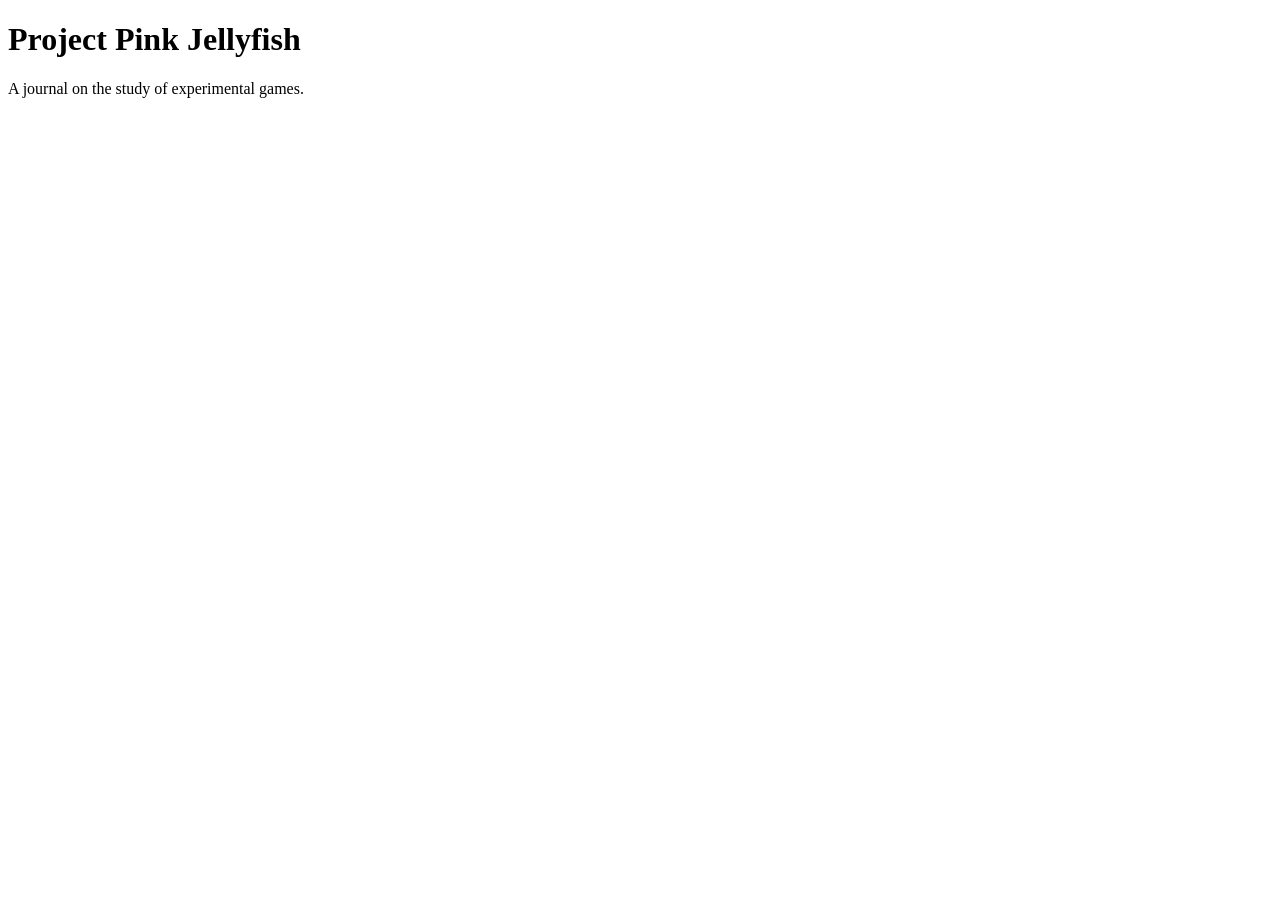
==== index.html @ efd95e19 "Initial commit" ====
<!DOCTYPE html>
<html>
    <head>
        <meta charset="utf-8">
        <title>Project Home</title>
    </head>
    <body>

    <h1>Project Pink Jellyfish</h1>
    <p>A journal on the study of experimental games.</p>

    </body>
</html>
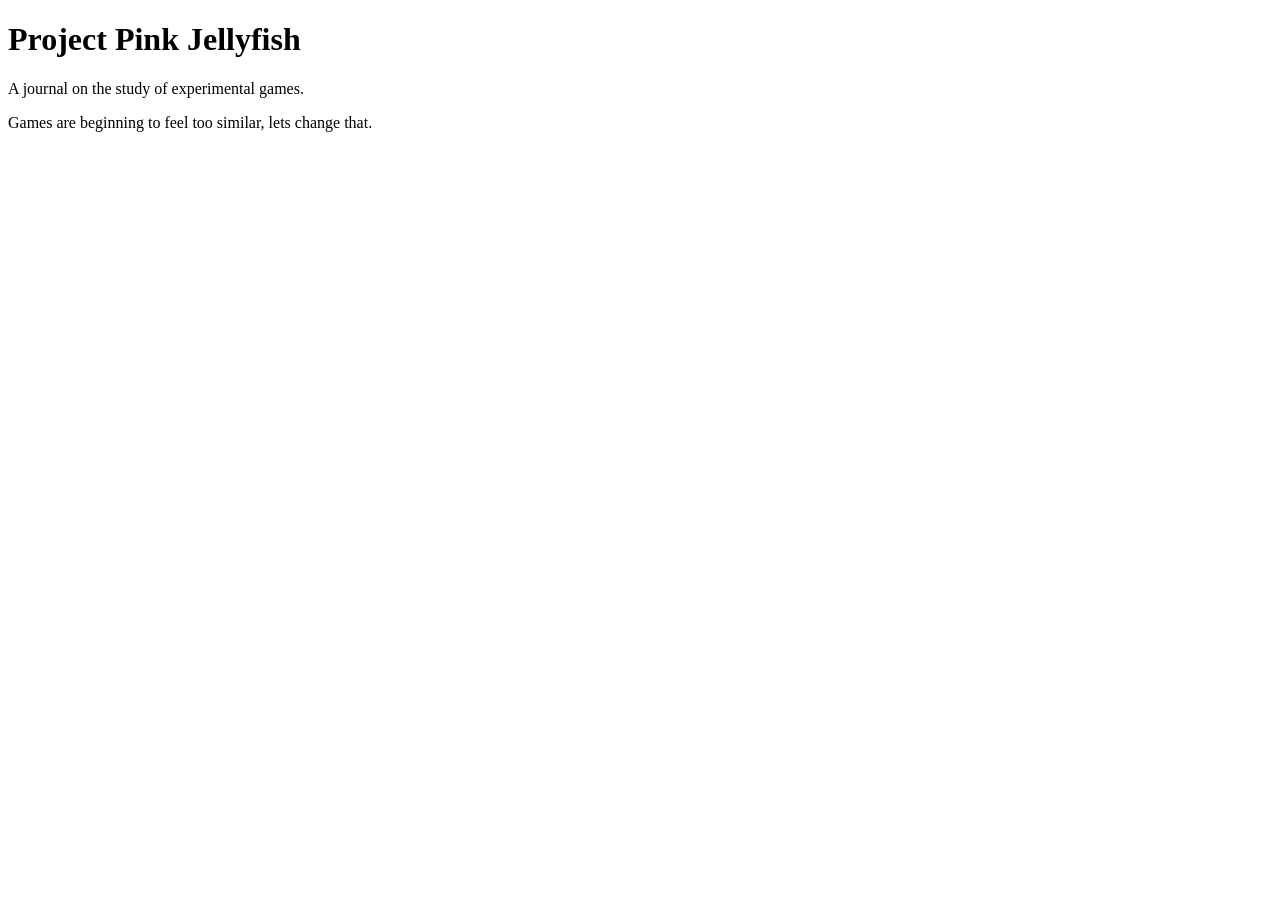
==== commit 8d7b63a8: "initial commit" ====
--- a/index.html
+++ b/index.html
@@ -9,5 +9,7 @@
     <h1>Project Pink Jellyfish</h1>
     <p>A journal on the study of experimental games.</p>
 
+    <p>Games are beginning to feel too similar, lets change that.</p>
+
     </body>
 </html>
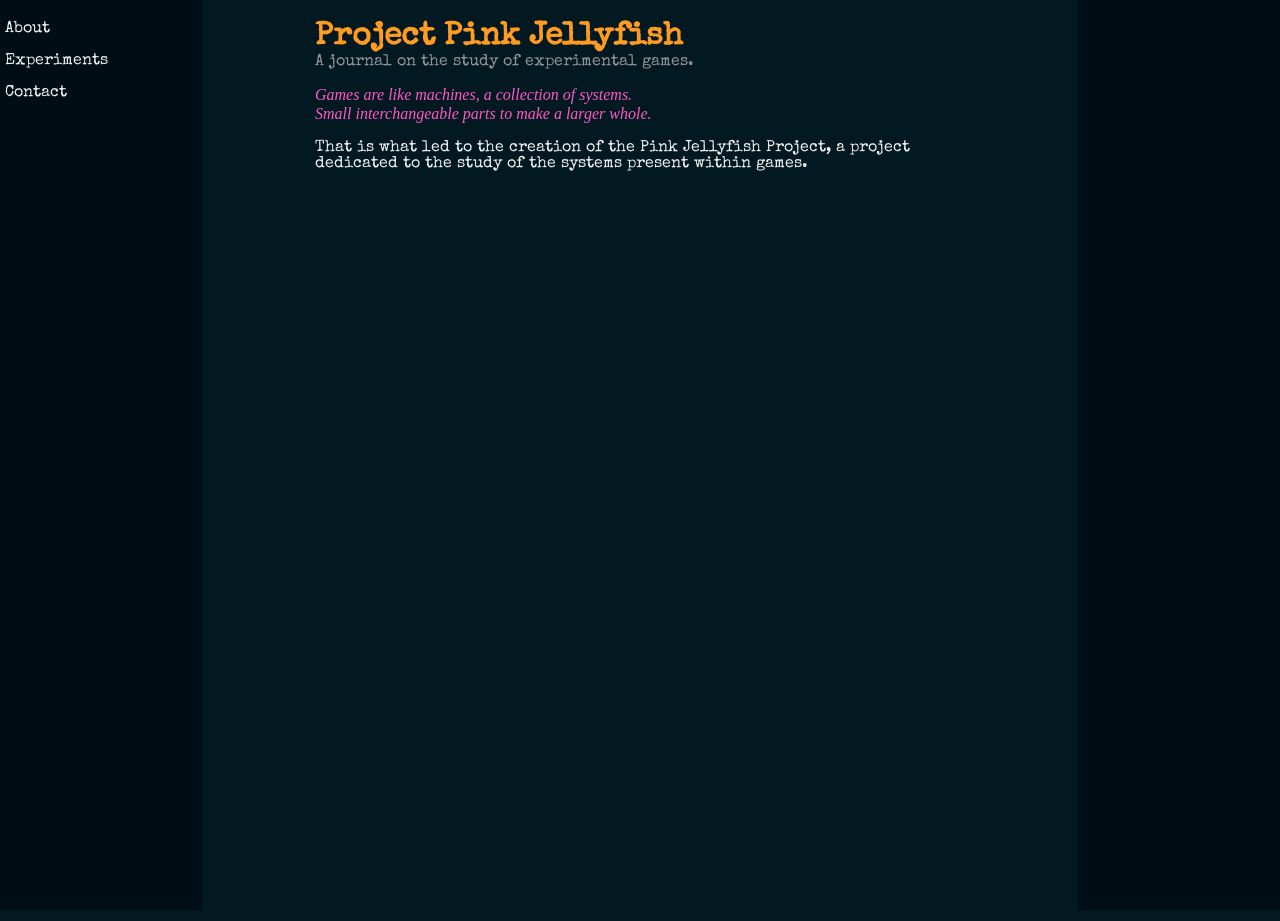
==== commit 996de7ab: "Side Bars" ====
--- a/index.html
+++ b/index.html
@@ -3,13 +3,29 @@
     <head>
         <meta charset="utf-8">
         <title>Project Home</title>
+        <link rel="stylesheet" href="style.css">
+
+        <link rel="preconnect" href="https://fonts.googleapis.com">
+        <link rel="preconnect" href="https://fonts.gstatic.com" crossorigin>
+        <link href="https://fonts.googleapis.com/css2?family=Special+Elite&display=swap" rel="stylesheet">
+        <link href="https://fonts.googleapis.com/css2?family=Permanent+Marker&family=Special+Elite&display=swap" rel="stylesheet">
     </head>
     <body>
-
-    <h1>Project Pink Jellyfish</h1>
-    <p>A journal on the study of experimental games.</p>
-
-    <p>Games are beginning to feel too similar, lets change that.</p>
-
+        <div class="main_content"></div>
+            <div class="left_sidebar">
+                <p>About</p>
+                <p>Experiments</p>
+                <p>Contact</p>
+            </div>
+            <div class="center_content">
+                <h1>Project Pink Jellyfish</h1>
+                <p class="subtitle">A journal on the study of experimental games.</p>
+                <em>Games are like machines, a collection of systems.<br>
+                    Small interchangeable parts to make a larger whole.</em>
+                <p>That is what led to the creation of the Pink Jellyfish Project, 
+                    a project dedicated to the study of the systems present within games.</p>
+            </div>
+            <div class="right_sidebar"></div>
+        </div>
     </body>
 </html>
--- a/style.css
+++ b/style.css
@@ -0,0 +1,58 @@
+body {
+    background-color: #021922;
+    color: #f0f0f0;
+    margin: 0;
+    padding: 0;
+    font-family: 'Special Elite', cursive;
+}
+
+h1, h2, h3, h4, h5, h6 {
+    color: #ff9b21;
+    padding-bottom: 0;
+    margin-bottom: 0;
+}
+
+em {
+    font-style: italic;
+    font-family: 'Permanent Marker', cursive;
+    color: #ff59c2;
+}
+
+div.main_content {
+    display: flex;
+    direction: row;
+}
+
+div.center_content {
+    max-width: 650px;
+    min-width: 300px;
+    margin-left: auto;
+    margin-right: auto;
+    height: 100vh;
+}
+
+div.left_sidebar {
+    position: fixed;
+    top: 0;
+    left: 0;
+    width: 15%;
+    height: 100vh;
+    background-color: #000d14;
+    padding: 5px
+}
+
+div.right_sidebar {
+    position: fixed;
+    top: 0;
+    right: 0;
+    width: 15%;
+    height: 100vh;
+    background-color: #000d14;
+    padding: 5px
+}
+
+p.subtitle {
+    margin-top: 0;
+    padding-top: 0;
+    color: #949494;
+}
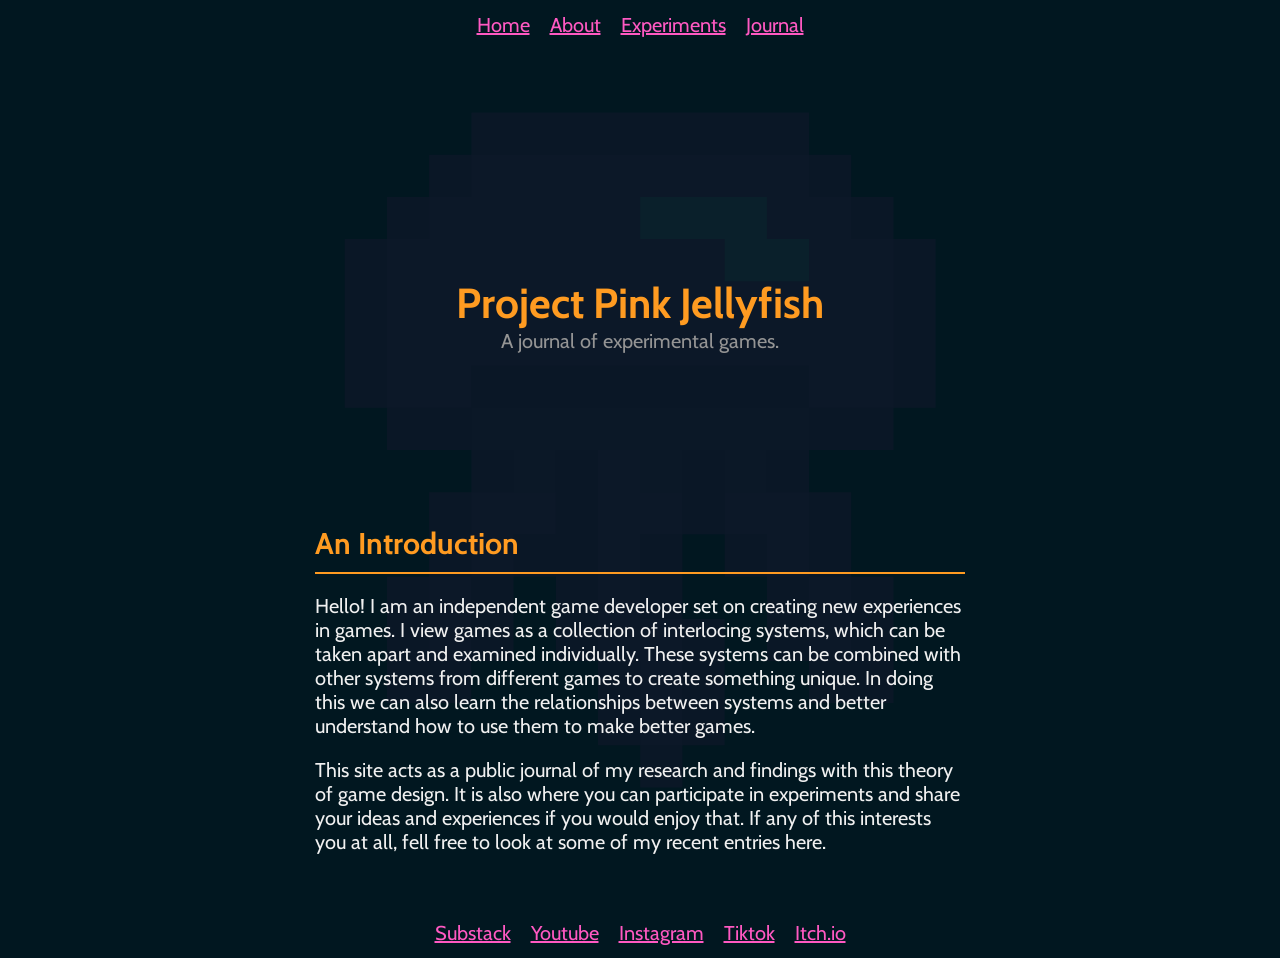
==== commit 8dee0d5a: "Base Website" ====
--- a/index.html
+++ b/index.html
@@ -7,25 +7,48 @@
 
         <link rel="preconnect" href="https://fonts.googleapis.com">
         <link rel="preconnect" href="https://fonts.gstatic.com" crossorigin>
-        <link href="https://fonts.googleapis.com/css2?family=Special+Elite&display=swap" rel="stylesheet">
-        <link href="https://fonts.googleapis.com/css2?family=Permanent+Marker&family=Special+Elite&display=swap" rel="stylesheet">
+        <!-- <link href="https://fonts.googleapis.com/css2?family=Special+Elite&display=swap" rel="stylesheet">
+        <link href="https://fonts.googleapis.com/css2?family=Permanent+Marker&family=Special+Elite&display=swap" rel="stylesheet"> -->
+        <link href="https://fonts.googleapis.com/css2?family=Cabin:ital,wght@0,400..700;1,400..700&family=Permanent+Marker&family=Special+Elite&display=swap" rel="stylesheet">
     </head>
     <body>
         <div class="main_content"></div>
             <div class="left_sidebar">
-                <p>About</p>
-                <p>Experiments</p>
-                <p>Contact</p>
             </div>
             <div class="center_content">
-                <h1>Project Pink Jellyfish</h1>
-                <p class="subtitle">A journal on the study of experimental games.</p>
-                <em>Games are like machines, a collection of systems.<br>
-                    Small interchangeable parts to make a larger whole.</em>
-                <p>That is what led to the creation of the Pink Jellyfish Project, 
-                    a project dedicated to the study of the systems present within games.</p>
+                <div class="top_navigation">
+                    <a href="index.html" style="padding: 10px;">Home</a>
+                    <a href="pages/about.html" style="padding: 10px;">About</a>
+                    <a href="pages/experiments.html" style="padding: 10px;">Experiments</a>
+                    <a href="pages/journal.html" style="padding: 10px;">Journal</a>
+                </div>
+                <div class="align_center" style="height: 50%;">
+                    <h1 style="font-size: 42px; text-align: center; margin-top: 100px">Project Pink Jellyfish</h1>
+                    <p class="subtitle" style="text-align: center;">A journal of experimental games.</p>
+                </div>
+                <h2>An Introduction</h2>
+                <hr>
+                <p>
+                    Hello! I am an independent game developer set on creating new experiences in games.
+                    I view games as a collection of interlocing systems, which can be taken apart and examined individually.
+                    These systems can be combined with other systems from different games to create something unique.
+                    In doing this we can also learn the relationships between systems and better understand how to use them to make better games.
+                </p>
+                <p>
+                    This site acts as a public journal of my research and findings with this theory of game design.
+                    It is also where you can participate in experiments and share your ideas and experiences if you would enjoy that.
+                    If any of this interests you at all, fell free to look at some of my recent entries here.
+                </p>
+                <div class="page_footer" style="height: 50px;">
+                    <a href="https://substack.com/@dapinkjellyfish">Substack</a>
+                    <a href="https://www.youtube.com/@dapinkjellyfish">Youtube</a>
+                    <a href="https://www.instagram.com/dapinkjellyfish/">Instagram</a>
+                    <a href="https://www.tiktok.com/@dapinkjellyfish">Tiktok</a>
+                    <a href="https://pink-jellyfish.itch.io/">Itch.io</a>
+                </div>
             </div>
             <div class="right_sidebar"></div>
         </div>
+        <img src="images/background-image-pink-jellyfish-opaque.png" style="height: 75%; width: auto; position: fixed; top: 50%; left: 50%; transform: translate(-50%, -50%); z-index: -1;">
     </body>
 </html>
--- a/style.css
+++ b/style.css
@@ -1,9 +1,11 @@
 body {
-    background-color: #021922;
+    background-color: #011720;
     color: #f0f0f0;
     margin: 0;
     padding: 0;
-    font-family: 'Special Elite', cursive;
+    /* font-family: 'Special Elite', cursive; */
+    font-family: 'Cabin', sans-serif;
+    font-size: 20px;
 }
 
 h1, h2, h3, h4, h5, h6 {
@@ -12,9 +14,15 @@
     margin-bottom: 0;
 }
 
+hr {
+    border: 1px solid #ff9b21;
+    margin-top: 10px;
+    margin-bottom: 10px;
+}
+
 em {
     font-style: italic;
-    font-family: 'Permanent Marker', cursive;
+    /* font-family: 'Permanent Marker', cursive; */
     color: #ff59c2;
 }
 
@@ -29,6 +37,8 @@
     margin-left: auto;
     margin-right: auto;
     height: 100vh;
+    padding-left: 10px;
+    padding-right: 10px;
 }
 
 div.left_sidebar {
@@ -37,7 +47,6 @@
     left: 0;
     width: 15%;
     height: 100vh;
-    background-color: #000d14;
     padding: 5px
 }
 
@@ -47,12 +56,50 @@
     right: 0;
     width: 15%;
     height: 100vh;
-    background-color: #000d14;
     padding: 5px
+}
+
+div.align_center{
+    display: flex;
+    justify-content: center;
+    align-items: center;
+    flex-direction: column;
+}
+
+div.top_navigation {
+    height: 50px;
+    display: flex;
+    justify-content: center;
+    align-items: center;
+}
+
+div.page_footer {
+    padding-top: 34px;
+    height: 50px;
+    display: flex;
+    justify-content: center;
+    align-items: center;
+    flex-wrap: wrap;
+}
+
+div.page_footer a {
+    padding: 10px;
 }
 
 p.subtitle {
     margin-top: 0;
     padding-top: 0;
     color: #949494;
-}+}
+
+a:link {
+    color: #ff59c2;
+}
+
+a:visited {
+    color: #a8198e;
+}
+
+a:hover {
+    color: #fb05a1;
+}
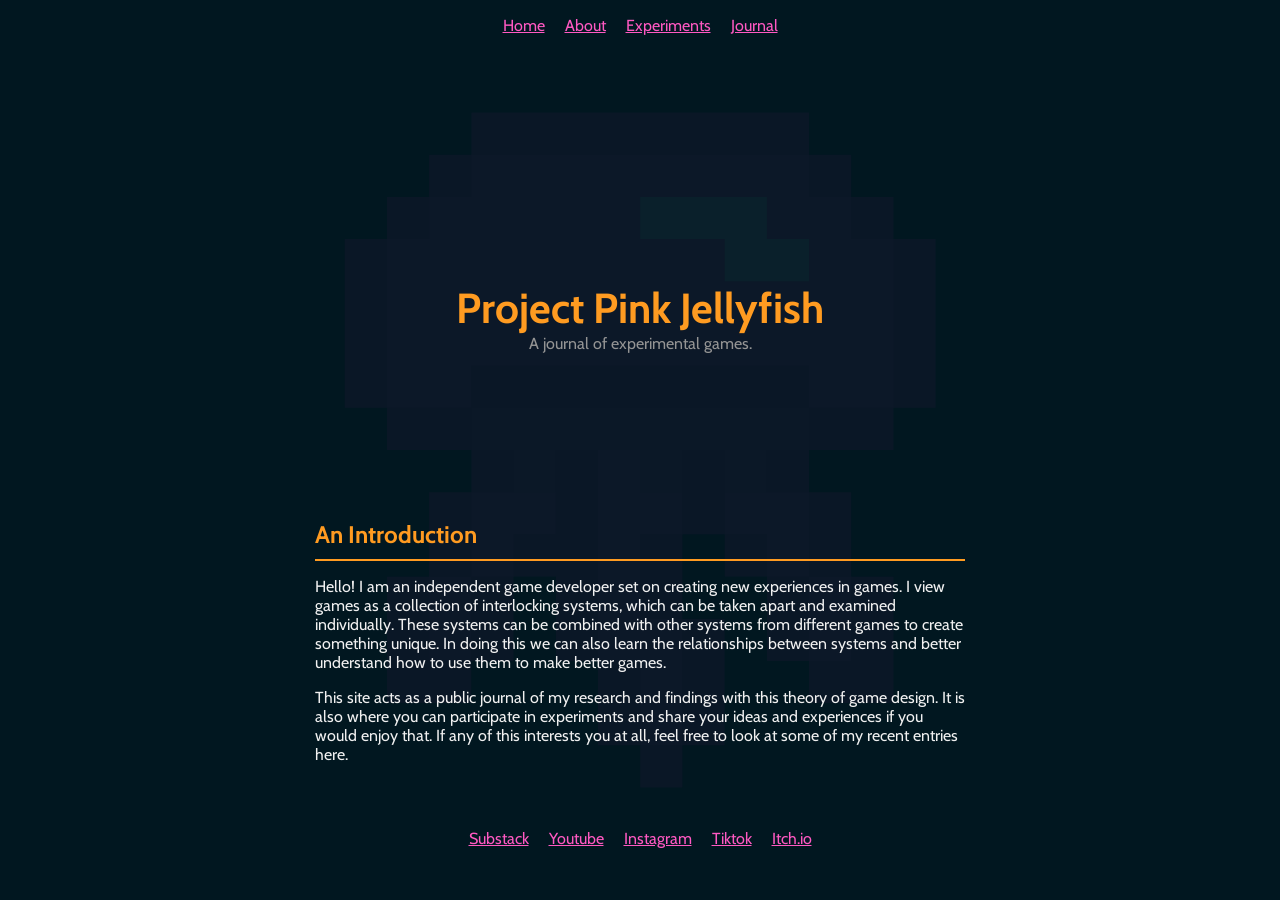
==== commit 51fc96e4: "Mobile Fix" ====
--- a/index.html
+++ b/index.html
@@ -2,6 +2,7 @@
 <html>
     <head>
         <meta charset="utf-8">
+        <meta name="viewport" content="width=device-width, initial-scale=1">
         <title>Project Home</title>
         <link rel="stylesheet" href="style.css">
 
@@ -30,14 +31,14 @@
                 <hr>
                 <p>
                     Hello! I am an independent game developer set on creating new experiences in games.
-                    I view games as a collection of interlocing systems, which can be taken apart and examined individually.
+                    I view games as a collection of interlocking systems, which can be taken apart and examined individually.
                     These systems can be combined with other systems from different games to create something unique.
                     In doing this we can also learn the relationships between systems and better understand how to use them to make better games.
                 </p>
                 <p>
                     This site acts as a public journal of my research and findings with this theory of game design.
                     It is also where you can participate in experiments and share your ideas and experiences if you would enjoy that.
-                    If any of this interests you at all, fell free to look at some of my recent entries here.
+                    If any of this interests you at all, feel free to look at some of my recent entries here.
                 </p>
                 <div class="page_footer" style="height: 50px;">
                     <a href="https://substack.com/@dapinkjellyfish">Substack</a>
--- a/style.css
+++ b/style.css
@@ -5,7 +5,6 @@
     padding: 0;
     /* font-family: 'Special Elite', cursive; */
     font-family: 'Cabin', sans-serif;
-    font-size: 20px;
 }
 
 h1, h2, h3, h4, h5, h6 {
@@ -39,6 +38,15 @@
     height: 100vh;
     padding-left: 10px;
     padding-right: 10px;
+}
+
+@media (max-width: 640px) {
+    div.left_sidebar {
+        display: none;
+    }
+    div.right_sidebar {
+        display: none;
+    }
 }
 
 div.left_sidebar {
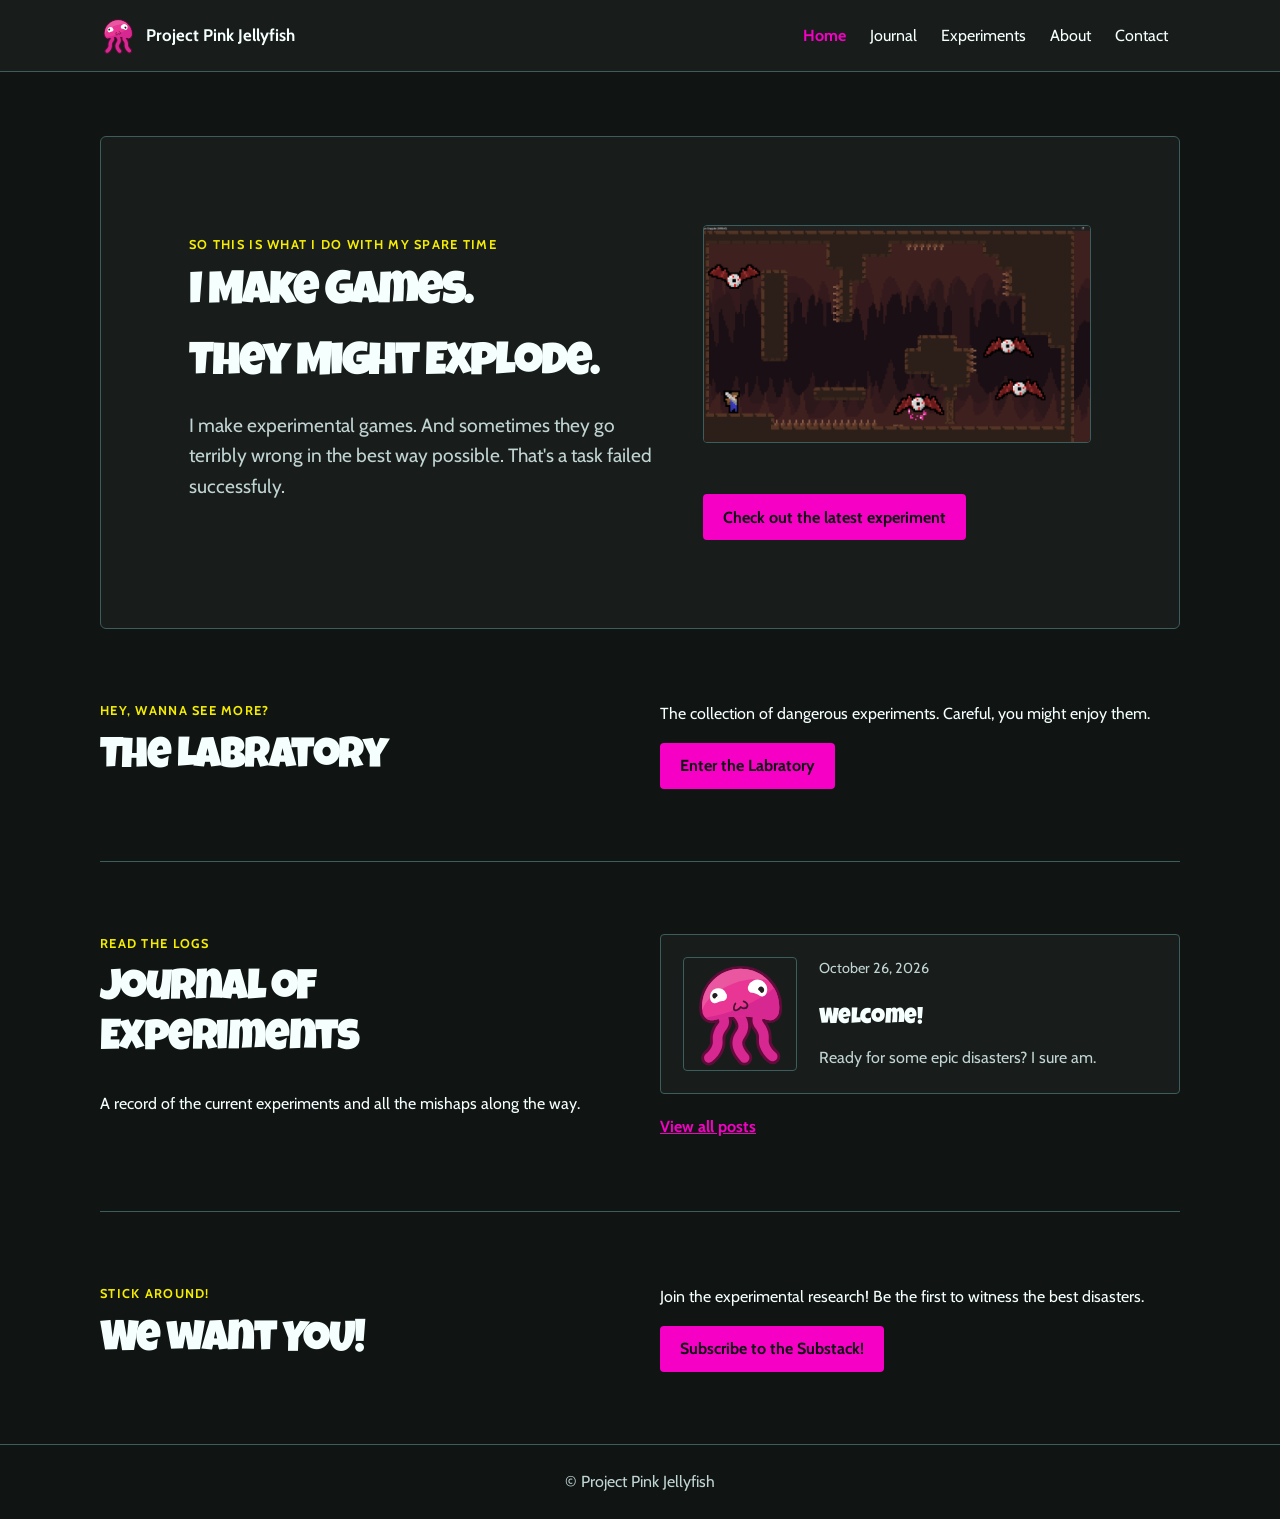
==== commit 7c6d7984: "Base Site" ====
--- a/index.html
+++ b/index.html
@@ -1,55 +1,121 @@
-<!DOCTYPE html>
-<html>
-    <head>
-        <meta charset="utf-8">
-        <meta name="viewport" content="width=device-width, initial-scale=1">
-        <title>Project Home</title>
-        <link rel="stylesheet" href="style.css">
+<!doctype html>
+<html lang="en">
+<head>
+  <meta charset="utf-8">
+  <meta name="viewport" content="width=device-width, initial-scale=1">
+  <meta name="description" content="A simple, responsive website starter.">
+  <title>Home | Project Pink Jellyfish</title>
+  <link rel="icon" href="images/logo.svg" type="image/svg+xml">
+  <link rel="preconnect" href="https://fonts.googleapis.com">
+  <link rel="preconnect" href="https://fonts.gstatic.com" crossorigin>
+  <link href="https://fonts.googleapis.com/css2?family=Cabin:wght@400;500;600;700&family=Luckiest+Guy&display=swap" rel="stylesheet">
+  <link rel="stylesheet" href="css/tokens.css">
+  <link rel="stylesheet" href="css/base.css">
+  <link rel="stylesheet" href="css/layout.css">
+  <link rel="stylesheet" href="css/components.css">
+  <link rel="stylesheet" href="css/responsive.css">
+</head>
+<body>
+  <header class="site-header">
+    <a class="brand" href="index.html" aria-label="Project Pink Jellyfish home">
+      <img class="brand-mark" src="images/logo.svg" alt="">
+      <span>Project Pink Jellyfish</span>
+    </a>
 
-        <link rel="preconnect" href="https://fonts.googleapis.com">
-        <link rel="preconnect" href="https://fonts.gstatic.com" crossorigin>
-        <!-- <link href="https://fonts.googleapis.com/css2?family=Special+Elite&display=swap" rel="stylesheet">
-        <link href="https://fonts.googleapis.com/css2?family=Permanent+Marker&family=Special+Elite&display=swap" rel="stylesheet"> -->
-        <link href="https://fonts.googleapis.com/css2?family=Cabin:ital,wght@0,400..700;1,400..700&family=Permanent+Marker&family=Special+Elite&display=swap" rel="stylesheet">
-    </head>
-    <body>
-        <div class="main_content"></div>
-            <div class="left_sidebar">
-            </div>
-            <div class="center_content">
-                <div class="top_navigation">
-                    <a href="index.html" style="padding: 10px;">Home</a>
-                    <a href="pages/about.html" style="padding: 10px;">About</a>
-                    <a href="pages/experiments.html" style="padding: 10px;">Experiments</a>
-                    <a href="pages/journal.html" style="padding: 10px;">Journal</a>
-                </div>
-                <div class="align_center" style="height: 50%;">
-                    <h1 style="font-size: 42px; text-align: center; margin-top: 100px">Project Pink Jellyfish</h1>
-                    <p class="subtitle" style="text-align: center;">A journal of experimental games.</p>
-                </div>
-                <h2>An Introduction</h2>
-                <hr>
-                <p>
-                    Hello! I am an independent game developer set on creating new experiences in games.
-                    I view games as a collection of interlocking systems, which can be taken apart and examined individually.
-                    These systems can be combined with other systems from different games to create something unique.
-                    In doing this we can also learn the relationships between systems and better understand how to use them to make better games.
-                </p>
-                <p>
-                    This site acts as a public journal of my research and findings with this theory of game design.
-                    It is also where you can participate in experiments and share your ideas and experiences if you would enjoy that.
-                    If any of this interests you at all, feel free to look at some of my recent entries here.
-                </p>
-                <div class="page_footer" style="height: 50px;">
-                    <a href="https://substack.com/@dapinkjellyfish">Substack</a>
-                    <a href="https://www.youtube.com/@dapinkjellyfish">Youtube</a>
-                    <a href="https://www.instagram.com/dapinkjellyfish/">Instagram</a>
-                    <a href="https://www.tiktok.com/@dapinkjellyfish">Tiktok</a>
-                    <a href="https://pink-jellyfish.itch.io/">Itch.io</a>
-                </div>
-            </div>
-            <div class="right_sidebar"></div>
-        </div>
-        <img src="images/background-image-pink-jellyfish-opaque.png" style="height: 75%; width: auto; position: fixed; top: 50%; left: 50%; transform: translate(-50%, -50%); z-index: -1;">
-    </body>
-</html>+    <nav class="desktop-menu" aria-label="Main navigation">
+      <a href="index.html" aria-current="page">Home</a>
+      <a href="blog.html">Journal</a>
+      <a href="experiments.html">Experiments</a>
+      <a href="about.html">About</a>
+      <a href="contact.html">Contact</a>
+    </nav>
+
+    <details class="site-menu">
+      <summary class="menu-toggle" aria-label="Navigation menu">
+        <span></span>
+        <span></span>
+        <span></span>
+      </summary>
+      <nav class="menu-panel" aria-label="Main navigation">
+        <a href="index.html" aria-current="page">Home</a>
+        <a href="blog.html">Journal</a>
+        <a href="experiments.html">Experiments</a>
+        <a href="about.html">About</a>
+        <a href="contact.html">Contact</a>
+      </nav>
+    </details>
+  </header>
+
+  <main class="home-content">
+    <section class="hero" id="home">
+      <div>
+        <p class="eyebrow">So this is what I do with my spare time</p>
+        <h1 style="font-size: 46px">I Make Games.</h1>
+        <h1 style="font-size: 46px">They Might Explode.</h1>
+        <p class="hero-copy">I make experimental games. And sometimes they go terribly wrong in the best way possible. That's a task failed successfuly.</p>
+      </div>
+      <div>
+        <figure class="image-frame">
+          <img src="images/2026-10-23-cave-grappler-action.png" alt="Cave Grappler gameplay in a dark cave, with the player character facing a flying enemy">
+        </figure>
+        <br>
+        <br>
+        <a class="button" href="experiments/cave-grappler.html">Check out the latest experiment</a>
+      </div>
+
+    </section>
+
+    <section class="content-section" id="about">
+      <div class="section-heading">
+        <p class="eyebrow">Hey, wanna see more?</p>
+        <h2>The Labratory</h2>
+      </div>
+      <div>
+        <p>The collection of dangerous experiments. Careful, you might enjoy them.</p>
+        <a class="button" href="experiments.html">Enter the Labratory</a>
+      </div>
+    </section>
+
+    <hr>
+
+    <section class="content-section" id="journal">
+      <div class="section-heading">
+        <p class="eyebrow">Read the logs</p>
+        <h2>Journal of Experiments</h2>
+        <br>
+        <p>A record of the current experiments and all the mishaps along the way.</p>
+      </div>
+      <div class="post-list">
+        <article class="post-card">
+          <figure class="image-frame image-frame--thumbnail">
+            <img src="images/logo.svg" alt="Cave Grappler pixel-art character" style="width: auto; margin: auto; padding: 4px;">
+          </figure>
+          <div class="post-card-content">
+            <p class="post-meta"><time datetime="2026-10-22">October 26, 2026</time></p>
+            <h3><a href="posts/welcome.html">Welcome!</a></h3>
+            <p>Ready for some epic disasters? I sure am.</p>
+          </div>
+        </article>
+        <a class="text-link" href="blog.html">View all posts</a>
+      </div>
+    </section>
+
+    <hr>
+
+    <section class="content-section" id="about">
+      <div class="section-heading">
+        <p class="eyebrow">Stick around!</p>
+        <h2>We want YOU!</h2>
+      </div>
+      <div>
+        <p>Join the experimental research! Be the first to witness the best disasters.</p>
+        <a class="button" href="https://substack.com/@dapinkjellyfish">Subscribe to the Substack!</a>
+      </div>
+    </section>
+  </main>
+
+  <footer class="site-footer">
+    <p>&copy; Project Pink Jellyfish</p>
+  </footer>
+</body>
+</html>
--- a/css/tokens.css
+++ b/css/tokens.css
@@ -0,0 +1,21 @@
+:root {
+  color-scheme: dark;
+  --color-background: #101514;
+  --color-surface: #181C1B;
+  --color-text: #f4fffe;
+  --color-muted: #c0d4d2;
+  --color-primary: #F500C4;
+  --color-secondary: #f5ed00;
+  --color-highlight: #f5ed00;
+  --color-extra: #A0358A;
+  --color-accent: var(--color-primary);
+  --color-accent-hover: var(--color-extra);
+  --color-border: #3b5d5b;
+  --color-on-accent: #101514;
+  --content-width: 1080px;
+  --font-display: "Luckiest Guy", "Segoe UI", Arial, sans-serif;
+  --font-body: "Cabin", "Segoe UI", Arial, sans-serif;
+  font-family: var(--font-body);
+  font-synthesis: none;
+  text-rendering: optimizeLegibility;
+}
--- a/css/base.css
+++ b/css/base.css
@@ -0,0 +1,51 @@
+* {
+  box-sizing: border-box;
+}
+
+html {
+  scroll-behavior: smooth;
+}
+
+body {
+  min-width: 320px;
+  min-height: 100vh;
+  margin: 0;
+  display: flex;
+  flex-direction: column;
+  background: var(--color-background);
+  color: var(--color-text);
+  line-height: 1.6;
+}
+
+a {
+  color: inherit;
+}
+
+hr {
+  margin: 0 auto;
+  border: 0;
+  border-top: 1px solid var(--color-border);
+}
+
+h1,
+h2,
+p {
+  margin-top: 0;
+}
+
+h1,
+h2 {
+  line-height: 1.15;
+}
+
+h1,
+h2,
+h3 {
+  font-family: var(--font-display);
+  font-weight: 400;
+}
+
+:focus-visible {
+  outline: 3px solid var(--color-highlight);
+  outline-offset: 3px;
+}
--- a/css/layout.css
+++ b/css/layout.css
@@ -0,0 +1,67 @@
+.site-header {
+  position: sticky;
+  z-index: 10;
+  top: 0;
+  display: flex;
+  align-items: center;
+  justify-content: space-between;
+  min-height: 72px;
+  padding: 0 max(24px, calc((100vw - var(--content-width)) / 2));
+  border-bottom: 1px solid var(--color-border);
+  background: var(--color-surface);
+}
+
+.site-menu {
+  display: none;
+}
+
+.desktop-menu {
+  display: flex;
+  align-items: center;
+}
+
+.hero,
+.content-section,
+.page-content,
+.home-content {
+  width: min(var(--content-width), calc(100% - 48px));
+  margin-right: auto;
+  margin-left: auto;
+}
+
+.home-content > .hero,
+.home-content > .content-section {
+  width: 100%;
+}
+
+.hero {
+  display: grid;
+  grid-template-columns: minmax(0, 1.1fr) minmax(0, 0.9fr);
+  align-items: center;
+  gap: 40px;
+  margin-top: 64px;
+  padding: clamp(36px, 8vw, 88px);
+  border: 1px solid var(--color-border);
+  border-radius: 6px;
+  background: var(--color-surface);
+}
+
+.content-section {
+  display: grid;
+  grid-template-columns: minmax(0, 1fr) minmax(0, 1fr);
+  gap: 40px;
+  padding: 72px 0;
+}
+
+.page-content {
+  flex: 1;
+  padding-top: clamp(72px, 12vw, 140px);
+  padding-bottom: 96px;
+}
+
+.site-footer {
+  padding: 24px;
+  border-top: 1px solid var(--color-border);
+  color: var(--color-muted);
+  text-align: center;
+}
--- a/css/components.css
+++ b/css/components.css
@@ -0,0 +1,229 @@
+.brand {
+  display: inline-flex;
+  align-items: center;
+  gap: 10px;
+  color: var(--color-text);
+  font-size: 1.05rem;
+  font-weight: 700;
+  text-decoration: none;
+}
+
+.brand-mark {
+  display: block;
+  width: 36px;
+  height: 36px;
+  object-fit: contain;
+}
+
+.image-frame {
+  aspect-ratio: 16 / 9;
+  margin: 0;
+  overflow: hidden;
+  border: 1px solid var(--color-border);
+  border-radius: 4px;
+  background: var(--color-surface);
+}
+
+.image-frame img {
+  display: block;
+  width: 100%;
+  height: 100%;
+  object-fit: cover;
+}
+
+.image-frame--thumbnail {
+  aspect-ratio: 1;
+}
+
+.image-frame--thumbnail img {
+  image-rendering: pixelated;
+}
+
+.menu-toggle {
+  display: none;
+  width: 44px;
+  height: 44px;
+  list-style: none;
+  align-content: center;
+  justify-items: center;
+  gap: 5px;
+  border: 1px solid var(--color-border);
+  border-radius: 4px;
+  background: var(--color-surface);
+  color: var(--color-text);
+  cursor: pointer;
+}
+
+.menu-toggle::-webkit-details-marker {
+  display: none;
+}
+
+.menu-toggle span {
+  width: 18px;
+  height: 2px;
+  border-radius: 1px;
+  background: currentColor;
+}
+
+.desktop-menu a,
+.menu-panel a {
+  padding: 10px 12px;
+  border-radius: 2px;
+  color: var(--color-text);
+  text-decoration: none;
+}
+
+.desktop-menu a:hover,
+.desktop-menu a:focus-visible,
+.menu-panel a:hover,
+.menu-panel a:focus-visible {
+  background: var(--color-background);
+}
+
+.desktop-menu a[aria-current="page"],
+.menu-panel a[aria-current="page"] {
+  color: var(--color-accent);
+  font-weight: 700;
+}
+
+.eyebrow {
+  margin: 0 0 12px;
+  color: var(--color-secondary);
+  font-size: 0.8rem;
+  font-weight: 700;
+  letter-spacing: 0.1em;
+  text-transform: uppercase;
+}
+
+.hero h1,
+.page-content h1 {
+  max-width: 700px;
+  margin-bottom: 18px;
+  font-size: clamp(2.5rem, 7vw, 4.5rem);
+  letter-spacing: -0.045em;
+}
+
+.hero-copy {
+  max-width: 620px;
+  margin-bottom: 28px;
+  color: var(--color-muted);
+  font-size: clamp(1rem, 2vw, 1.2rem);
+}
+
+.button {
+  display: inline-flex;
+  align-items: center;
+  justify-content: center;
+  min-height: 46px;
+  padding: 0 20px;
+  border: 0;
+  border-radius: 4px;
+  background: var(--color-accent);
+  color: var(--color-on-accent);
+  font: inherit;
+  font-weight: 700;
+  text-decoration: none;
+}
+
+.button:hover {
+  background: var(--color-accent-hover);
+}
+
+.button--disabled,
+.button--disabled:hover {
+  background: #555;
+  color: #ccc;
+  cursor: not-allowed;
+}
+
+.section-heading h2 {
+  max-width: 440px;
+  margin-bottom: 0;
+  font-size: clamp(1.8rem, 4vw, 2.7rem);
+  letter-spacing: -0.035em;
+}
+
+.content-section > p,
+.page-content > p:not(.eyebrow) {
+  color: var(--color-muted);
+}
+
+.post-list {
+  display: grid;
+  gap: 20px;
+}
+
+.post-card {
+  display: grid;
+  grid-template-columns: clamp(80px, 24%, 180px) minmax(0, 1fr);
+  align-items: center;
+  gap: 22px;
+  padding: 22px;
+  border: 1px solid var(--color-border);
+  border-radius: 4px;
+  background: var(--color-surface);
+}
+
+.post-card-content {
+  min-width: 0;
+}
+
+.post-card h2,
+.post-card h3 {
+  margin-bottom: 8px;
+  font-size: 1.35rem;
+  letter-spacing: -0.02em;
+}
+
+.post-card h2 a,
+.post-card h3 a {
+  text-decoration: none;
+}
+
+.post-card h2 a:hover,
+.post-card h3 a:hover {
+  color: var(--color-accent);
+}
+
+.post-card-content > p:last-child {
+  margin-bottom: 0;
+  color: var(--color-muted);
+}
+
+.post-meta {
+  margin-bottom: 8px;
+  color: var(--color-muted);
+  font-size: 0.9rem;
+}
+
+.post-body {
+  max-width: 720px;
+}
+
+.post-body h2 {
+  margin-top: 36px;
+  font-size: 1.65rem;
+}
+
+.post-body p,
+.post-body li {
+  color: var(--color-muted);
+}
+
+.page-content h1 {
+  font-size: clamp(2.5rem, 7vw, 4rem);
+}
+
+.page-content > p:not(.eyebrow) {
+  max-width: 620px;
+  font-size: 1.15rem;
+}
+
+.text-link {
+  color: var(--color-accent);
+  font-weight: 700;
+}
+
+.site-footer p {
+  margin: 0;
+}
--- a/css/responsive.css
+++ b/css/responsive.css
@@ -0,0 +1,85 @@
+@media (max-width: 640px) {
+  .site-header {
+    min-height: 64px;
+    padding-right: 20px;
+    padding-left: 20px;
+  }
+
+  .site-menu {
+    position: relative;
+    display: block;
+  }
+
+  .desktop-menu {
+    display: none;
+  }
+
+  .menu-toggle {
+    display: grid;
+  }
+
+  .menu-panel {
+    position: absolute;
+    top: calc(100% + 10px);
+    right: 0;
+    display: grid;
+    min-width: 180px;
+    padding: 8px;
+    border: 1px solid var(--color-border);
+    border-radius: 4px;
+    background: var(--color-surface);
+    box-shadow: 0 12px 28px rgb(32 36 44 / 12%);
+  }
+
+  .hero,
+  .content-section,
+  .page-content,
+  .home-content {
+    width: calc(100% - 40px);
+  }
+
+  .hero {
+    margin-top: 28px;
+    border-radius: 6px;
+    grid-template-columns: 1fr;
+    gap: 28px;
+  }
+
+  .content-section {
+    grid-template-columns: 1fr;
+    gap: 20px;
+    padding: 48px 0;
+  }
+
+  .post-card {
+    position: relative;
+    display: block;
+    overflow: hidden;
+    padding: 0;
+    isolation: isolate;
+  }
+
+  .post-card .image-frame--thumbnail {
+    position: absolute;
+    z-index: -1;
+    inset: 0;
+    aspect-ratio: auto;
+    border: 0;
+    border-radius: 0;
+  }
+
+  .post-card .image-frame--thumbnail img {
+    filter: brightness(0.3);
+  }
+
+  .post-card-content {
+    position: relative;
+    padding: 22px;
+  }
+}
+
+@media (prefers-reduced-motion: reduce) {
+  html {
+    scroll-behavior: auto;
+  }
+}
